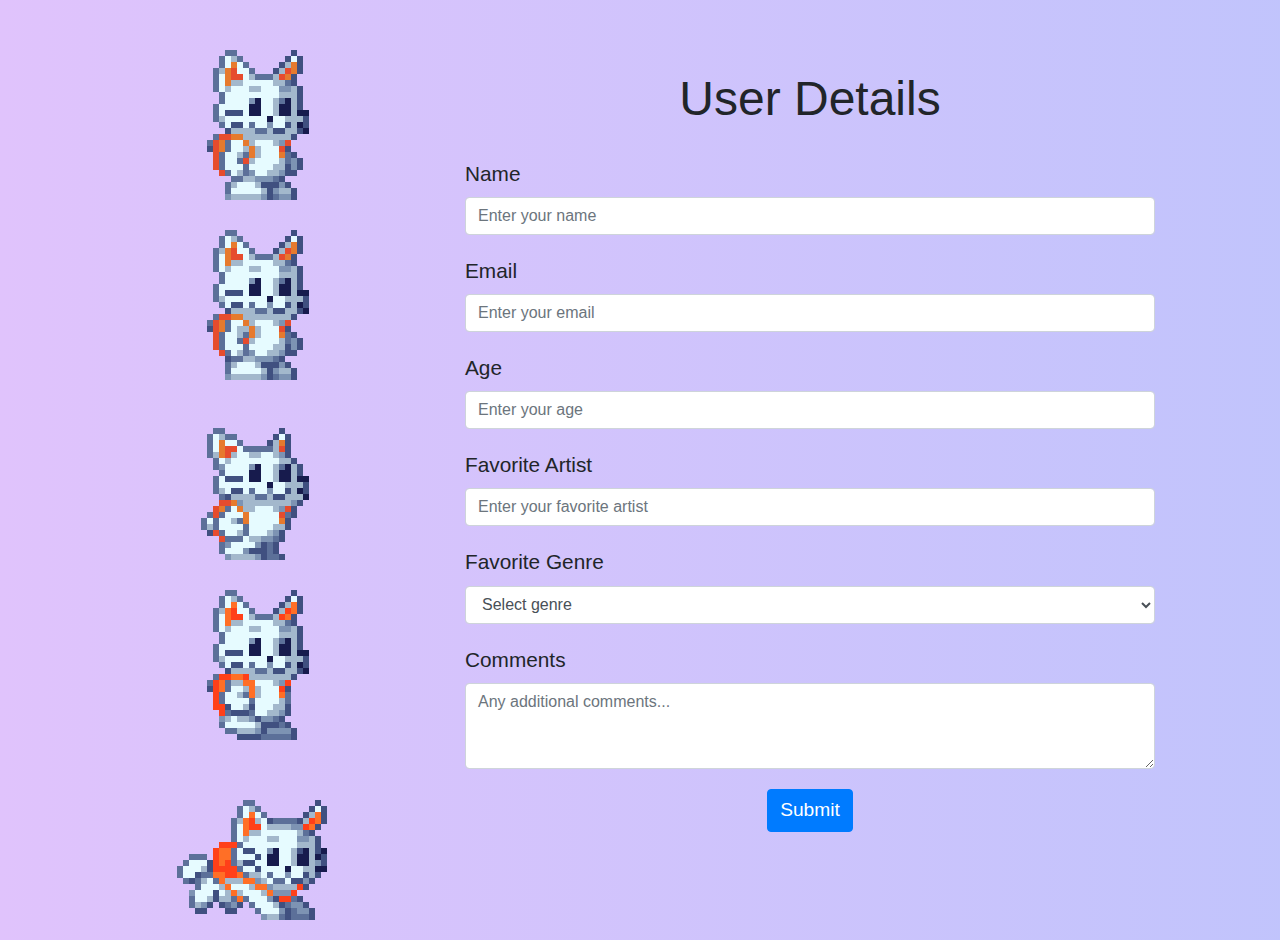
==== index.html @ b28e458a "Initial commit" ====
<!DOCTYPE html>
<html lang="en">
<head>
    <meta charset="UTF-8">
    <meta name="viewport" content="width=device-width, initial-scale=1.0">
    <meta http-equiv="X-UA-Compatible" content="ie=edge">
    <title>Exercise 4.1</title>
    <link rel="stylesheet" href="https://stackpath.bootstrapcdn.com/bootstrap/4.5.2/css/bootstrap.min.css">
    <link rel="preconnect" href="https://fonts.googleapis.com">
    <link rel="preconnect" href="https://fonts.gstatic.com" crossorigin>
    <link href="https://fonts.googleapis.com/css2?family=Jacques+Francois+Shadow&display=swap" rel="stylesheet">
    <link rel="stylesheet" href="style.css">
</head>
<body>
    <div class="background-blur"></div>

    <div class="container">
        <div class="video-container">
            <img src="./images/henkco-ten-caat-moving-cats.gif" alt="Song-related GIF" class="song-gif">
        </div>

        <div class="form-container">
            <form id="userDetailsForm" action="result" method="post">
                <h2>User Details</h2>
                <div class="form-group">
                    <label for="userName">Name</label>
                    <input type="text" class="form-control" id="userName" placeholder="Enter your name" required>
                    <div class="message" id="nameMessage"></div>
                </div>
                <div class="form-group">
                    <label for="userEmail">Email</label>
                    <input type="email" class="form-control" id="userEmail" placeholder="Enter your email" required>
                </div>
                <div class="form-group">
                    <label for="userAge">Age</label>
                    <input type="number" class="form-control" id="userAge" placeholder="Enter your age" min="1" required>
                </div>
                <div class="form-group">
                    <label for="favoriteArtist">Favorite Artist</label>
                    <input type="text" class="form-control" id="favoriteArtist" placeholder="Enter your favorite artist" required>
                    <div class="message" id="artistMessage"></div>
                </div>
                <div class="form-group">
                    <label for="userGenre">Favorite Genre</label>
                    <select class="form-control" id="userGenre" required>
                        <option value="">Select genre</option>
                        <option value="pop">Pop</option>
                        <option value="rock">Rock</option>
                        <option value="jazz">Jazz</option>
                        <option value="classical">Classical</option>
                    </select>
                    <div class="message" id="genreMessage"></div>
                </div>
                <div class="form-group">
                    <label for="userComments">Comments</label>
                    <textarea class="form-control" id="userComments" rows="3" placeholder="Any additional comments..."></textarea>
                </div>
                <div class="submit-btn">
                    <button type="submit" class="btn btn-primary" style="font-size: larger;">Submit</button>
                </div>
            </form>
        </div>
    </div>
    <script src="script.js"></script>
</body>
</html>
---- style.css ----
body {
    margin: 0;
    height: 100vh;
    display: flex;
    justify-content: center;
    align-items: flex-start;
    font-family: Arial, sans-serif;
    background: linear-gradient(270deg, #fcb69f, #ffeb3b, #8ec5fc, #e0c3fc);
    background-size: 800% 800%;
    animation: moveBackground 20s ease infinite;
}

@keyframes moveBackground {
    0% { background-position: 0% 50%; }
    50% { background-position: 100% 50%; }
    100% { background-position: 0% 50%; }
}

h2{
    text-align: center;
    font-size: 3rem;
    margin-bottom: 30px;
    margin-top: 30px;
}

.container {
    display: flex;
    align-items: flex-start;
    flex-wrap: wrap;
}

.video-container {
    width: 100%;
    max-width: 300px;
    margin: 20px;
}

.song-gif {
    width: 100%;
}

.form-container {
    flex: 1;
    padding: 20px;
    border-radius: 10px;
    margin: 20px;
}

.form-group label{
    font-size: 1.3rem;
}

.form-group{
    margin-bottom: 20px;
}

.message {
    margin-top: 5px;
    font-size: 0.9em;
    color: #555;
    display: none;
}

@keyframes shake {
    0% { transform: translateX(0); }
    25% { transform: translateX(-5px); }
    50% { transform: translateX(5px); }
    75% { transform: translateX(-5px); }
    100% { transform: translateX(0); }
}

.shake {
    animation: shake 0.5s;
}

.submit-btn{
    display: flex;
    justify-content: center;
    align-items: center;
}
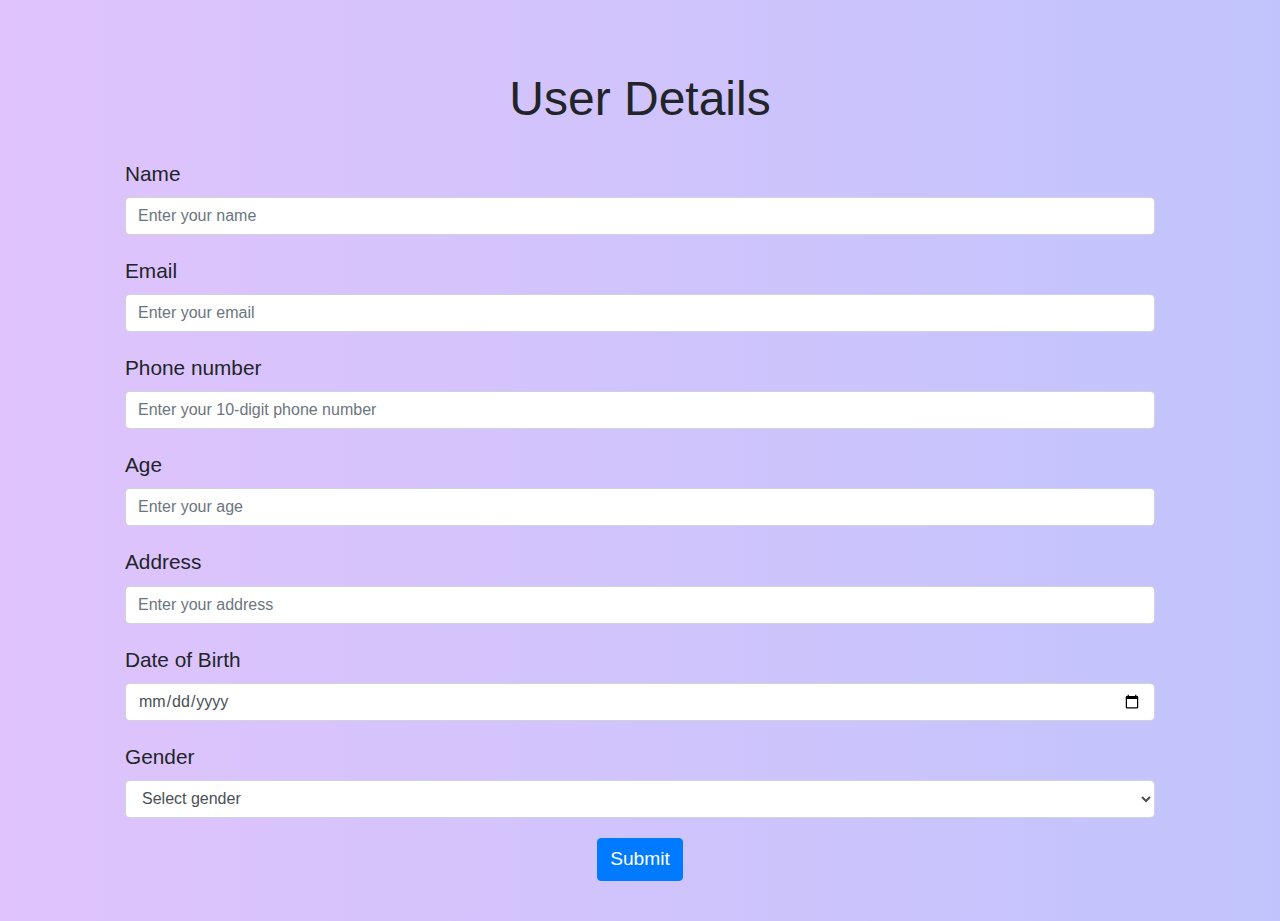
==== commit a90518f6: "new changes" ====
--- a/index.html
+++ b/index.html
@@ -4,7 +4,7 @@
     <meta charset="UTF-8">
     <meta name="viewport" content="width=device-width, initial-scale=1.0">
     <meta http-equiv="X-UA-Compatible" content="ie=edge">
-    <title>Exercise 4.1</title>
+    <title>Login page</title>
     <link rel="stylesheet" href="https://stackpath.bootstrapcdn.com/bootstrap/4.5.2/css/bootstrap.min.css">
     <link rel="preconnect" href="https://fonts.googleapis.com">
     <link rel="preconnect" href="https://fonts.gstatic.com" crossorigin>
@@ -15,45 +15,40 @@
     <div class="background-blur"></div>
 
     <div class="container">
-        <div class="video-container">
-            <img src="./images/henkco-ten-caat-moving-cats.gif" alt="Song-related GIF" class="song-gif">
-        </div>
-
         <div class="form-container">
-            <form id="userDetailsForm" action="result" method="post">
+            <form id="userDetailsForm" action="http://localhost:8080/WT/result" method="get">
                 <h2>User Details</h2>
                 <div class="form-group">
                     <label for="userName">Name</label>
-                    <input type="text" class="form-control" id="userName" placeholder="Enter your name" required>
-                    <div class="message" id="nameMessage"></div>
+                    <input type="text" class="form-control" id="userName" name="userName" placeholder="Enter your name" required>
                 </div>
                 <div class="form-group">
                     <label for="userEmail">Email</label>
-                    <input type="email" class="form-control" id="userEmail" placeholder="Enter your email" required>
+                    <input type="email" class="form-control" id="userEmail" name="userEmail" placeholder="Enter your email" required>
+                </div>
+                <div class="form-group">
+                    <label for="userPhno">Phone number</label>
+                    <input type="tel" class="form-control" id="userPhno" name="userPhno" pattern="[0-9]{10}" placeholder="Enter your 10-digit phone number" required>
                 </div>
                 <div class="form-group">
                     <label for="userAge">Age</label>
-                    <input type="number" class="form-control" id="userAge" placeholder="Enter your age" min="1" required>
+                    <input type="number" class="form-control" id="userAge" name="userAge" placeholder="Enter your age" min="1" required>
                 </div>
                 <div class="form-group">
-                    <label for="favoriteArtist">Favorite Artist</label>
-                    <input type="text" class="form-control" id="favoriteArtist" placeholder="Enter your favorite artist" required>
-                    <div class="message" id="artistMessage"></div>
+                    <label for="userAddress">Address</label>
+                    <input type="text" class="form-control" id="userAddress" name="userAddress" placeholder="Enter your address" required>
                 </div>
                 <div class="form-group">
-                    <label for="userGenre">Favorite Genre</label>
-                    <select class="form-control" id="userGenre" required>
-                        <option value="">Select genre</option>
-                        <option value="pop">Pop</option>
-                        <option value="rock">Rock</option>
-                        <option value="jazz">Jazz</option>
-                        <option value="classical">Classical</option>
-                    </select>
-                    <div class="message" id="genreMessage"></div>
+                    <label for="userDob">Date of Birth</label>
+                    <input type="date" class="form-control" id="userDob" name="userDob" required>
                 </div>
                 <div class="form-group">
-                    <label for="userComments">Comments</label>
-                    <textarea class="form-control" id="userComments" rows="3" placeholder="Any additional comments..."></textarea>
+                    <label for="userGender">Gender</label>
+                    <select class="form-control" id="userGender" name="userGender" required>
+                        <option value="">Select gender</option>
+                        <option value="male">Male</option>
+                        <option value="female">Female</option>
+                    </select>
                 </div>
                 <div class="submit-btn">
                     <button type="submit" class="btn btn-primary" style="font-size: larger;">Submit</button>
@@ -63,4 +58,4 @@
     </div>
     <script src="script.js"></script>
 </body>
-</html>+</html>
--- a/style.css
+++ b/style.css
@@ -16,7 +16,7 @@
     100% { background-position: 0% 50%; }
 }
 
-h2{
+h2 {
     text-align: center;
     font-size: 3rem;
     margin-bottom: 30px;
@@ -46,34 +46,15 @@
     margin: 20px;
 }
 
-.form-group label{
+.form-group label {
     font-size: 1.3rem;
 }
 
-.form-group{
+.form-group {
     margin-bottom: 20px;
 }
 
-.message {
-    margin-top: 5px;
-    font-size: 0.9em;
-    color: #555;
-    display: none;
-}
-
-@keyframes shake {
-    0% { transform: translateX(0); }
-    25% { transform: translateX(-5px); }
-    50% { transform: translateX(5px); }
-    75% { transform: translateX(-5px); }
-    100% { transform: translateX(0); }
-}
-
-.shake {
-    animation: shake 0.5s;
-}
-
-.submit-btn{
+.submit-btn {
     display: flex;
     justify-content: center;
     align-items: center;
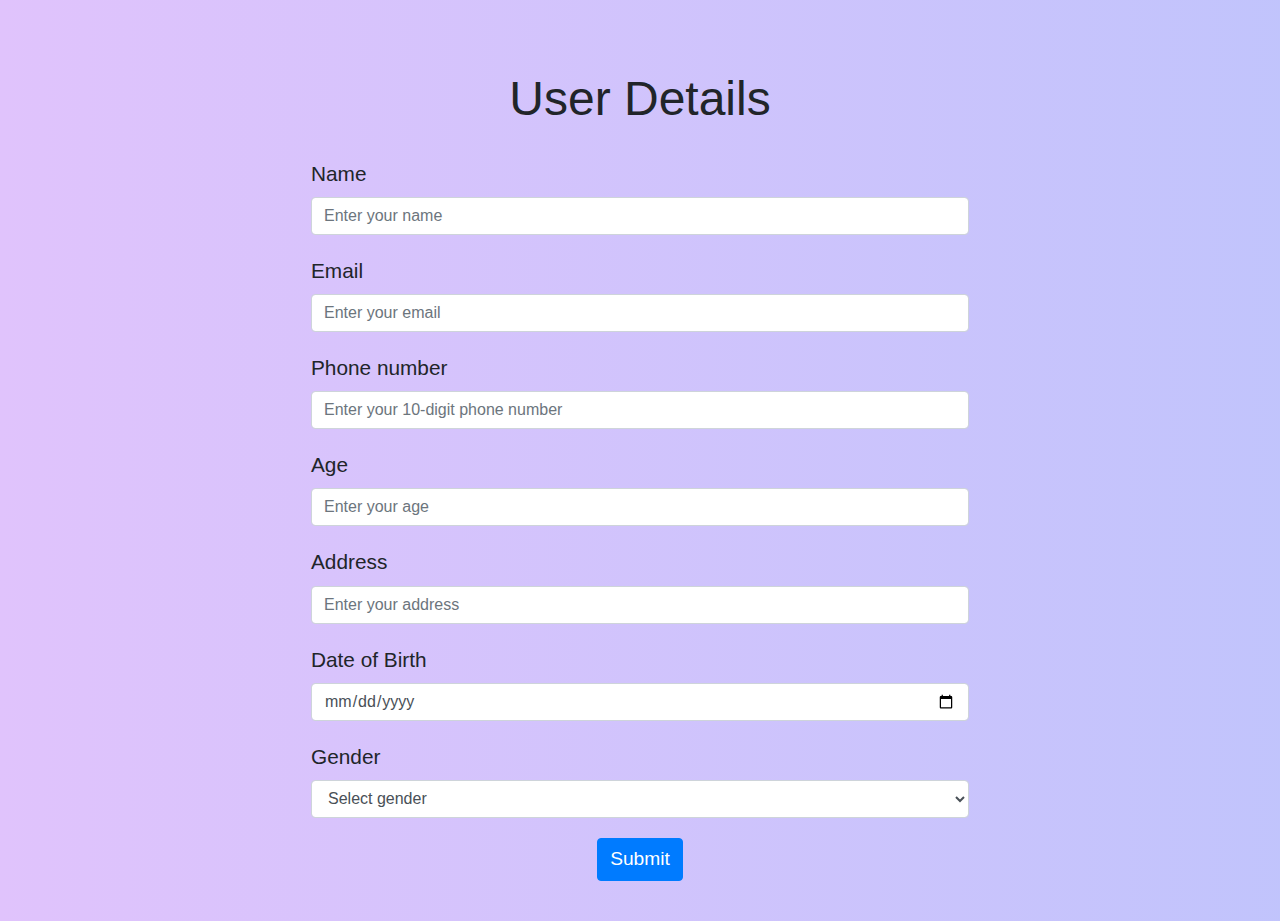
==== commit 1576a15e: "new changes" ====
--- a/index.html
+++ b/index.html
@@ -9,7 +9,7 @@
     <link rel="preconnect" href="https://fonts.googleapis.com">
     <link rel="preconnect" href="https://fonts.gstatic.com" crossorigin>
     <link href="https://fonts.googleapis.com/css2?family=Jacques+Francois+Shadow&display=swap" rel="stylesheet">
-    <link rel="stylesheet" href="style.css">
+    <link rel="stylesheet" href="./Form validation/style.css">
 </head>
 <body>
     <div class="background-blur"></div>
@@ -56,6 +56,6 @@
             </form>
         </div>
     </div>
-    <script src="script.js"></script>
+    <script src="./Form validation/script.js"></script>
 </body>
 </html>
--- a/Form validation/style.css
+++ b/Form validation/style.css
@@ -0,0 +1,62 @@
+body {
+    margin: 0;
+    height: 100vh;
+    display: flex;
+    justify-content: center;
+    align-items: flex-start;
+    font-family: Arial, sans-serif;
+    background: linear-gradient(270deg, #fcb69f, #ffeb3b, #8ec5fc, #e0c3fc);
+    background-size: 800% 800%;
+    animation: moveBackground 20s ease infinite;
+}
+
+@keyframes moveBackground {
+    0% { background-position: 0% 50%; }
+    50% { background-position: 100% 50%; }
+    100% { background-position: 0% 50%; }
+}
+
+h2 {
+    text-align: center;
+    font-size: 3rem;
+    margin-bottom: 30px;
+    margin-top: 30px;
+}
+
+.container {
+    display: flex;
+    align-items: flex-start;
+    flex-wrap: wrap;
+    width: 60%;
+}
+
+.video-container {
+    width: 100%;
+    max-width: 300px;
+    margin: 20px;
+}
+
+.song-gif {
+    width: 100%;
+}
+
+.form-container {
+    flex: 1;
+    padding: 20px;
+    border-radius: 10px;
+    margin: 20px;
+}
+
+.form-group label {
+    font-size: 1.3rem;
+}
+
+.form-group {
+    margin-bottom: 20px;
+}
+
+.submit-btn {
+    display: flex;
+    justify-content: center;
+    align-items: center;
+}